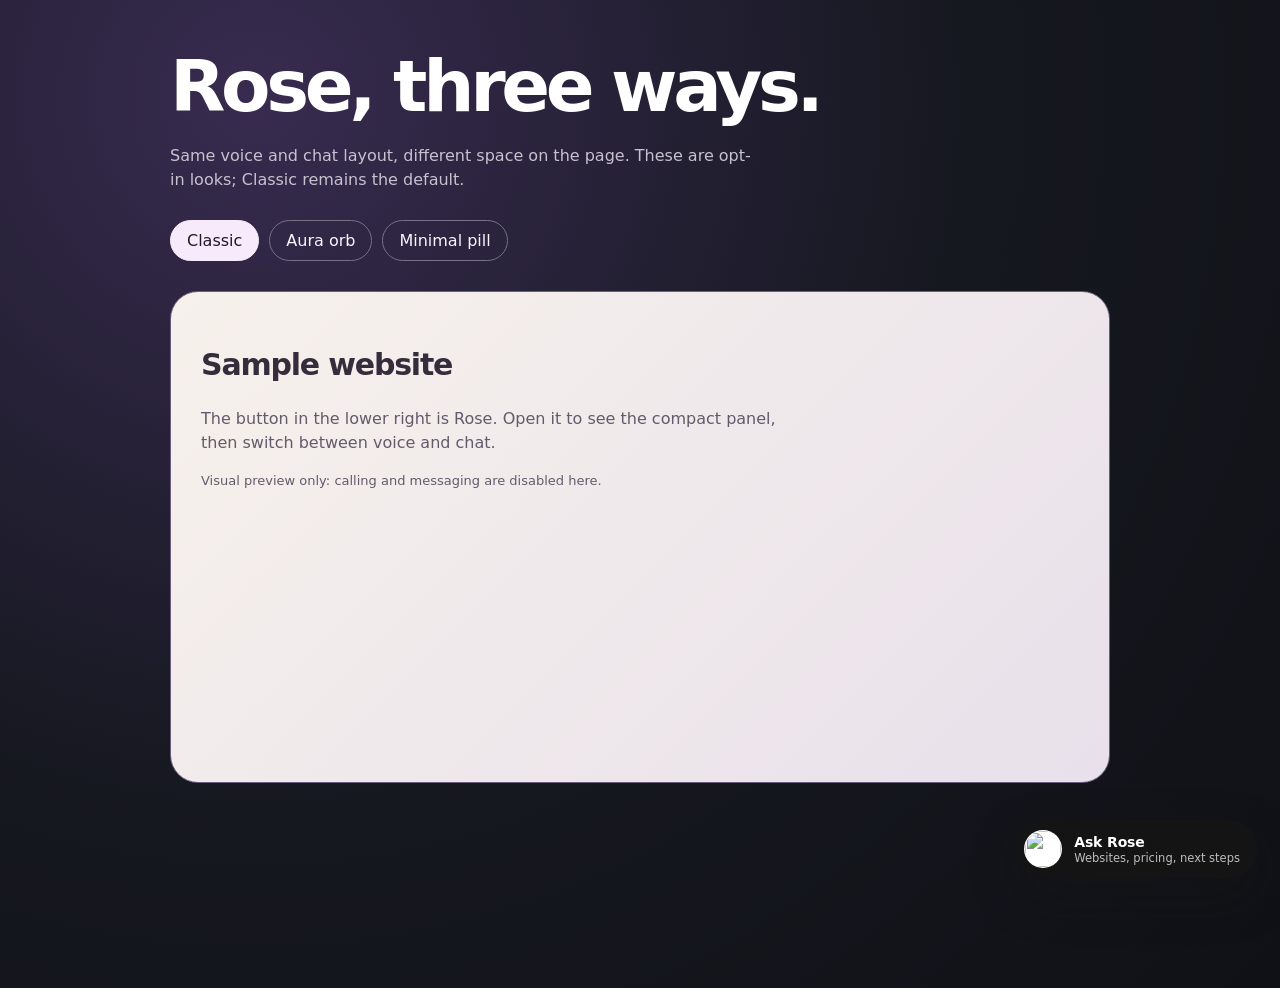
==== rose-looks-preview.html @ 30c3fc12 "Add Rose looks preview page" ====
<!doctype html>
<html lang="en">
<meta charset="utf-8">
<meta name="viewport" content="width=device-width,initial-scale=1">
<title>Rose widget looks</title>
<style>
  body{min-height:100vh;margin:0;padding:44px;background:radial-gradient(circle at 20% 10%,#382b50,#161820 52%,#101116);color:#fff;font-family:Inter,system-ui,sans-serif}
  main{max-width:940px;margin:auto}h1{font-size:clamp(36px,7vw,72px);letter-spacing:-.06em;margin:0 0 8px}p{color:#c8c1cf;line-height:1.5;max-width:590px}
  nav{display:flex;gap:10px;flex-wrap:wrap;margin-top:28px}nav a{padding:10px 16px;border:1px solid #777089;border-radius:999px;color:#f8f5ff;text-decoration:none}nav a[aria-current]{background:#f6eafb;color:#21162c;border-color:#f6eafb}
  .stage{min-height:430px;margin-top:30px;border:1px solid #6c5d7c;border-radius:28px;background:linear-gradient(135deg,#f7f1ec,#e8e0ea);color:#352d3c;padding:30px;position:relative;overflow:hidden}.stage h2{font-size:30px;letter-spacing:-.04em}.stage p{color:#645a6b}.hint{font-size:13px}
  @media(max-width:600px){body{padding:22px}.stage{min-height:470px;padding:20px}}
</style>
<main>
  <h1>Rose, three ways.</h1>
  <p>Same voice and chat layout, different space on the page. These are opt-in looks; Classic remains the default.</p>
  <nav aria-label="Choose Rose look"><a href="?look=classic" data-look="classic">Classic</a><a href="?look=aura" data-look="aura">Aura orb</a><a href="?look=pill" data-look="pill">Minimal pill</a></nav>
  <section class="stage"><h2>Sample website</h2><p>The button in the lower right is Rose. Open it to see the compact panel, then switch between voice and chat.</p><p class="hint">Visual preview only: calling and messaging are disabled here.</p></section>
</main>
<script>
  const look = ['classic','aura','pill'].includes(new URLSearchParams(location.search).get('look')) ? new URLSearchParams(location.search).get('look') : 'classic';
  document.querySelector(`[data-look="${look}"]`).setAttribute('aria-current','page');
  const widget = document.createElement('script');
  widget.src = 'wildrose-widget.js';
  widget.dataset.look = look;
  widget.dataset.title = 'Rose';
  widget.dataset.businessName = 'Sample Website';
  widget.addEventListener('load', () => {
    const start = document.querySelector('.wr-start-voice');
    const send = document.querySelector('.wr-send');
    const input = document.querySelector('.wr-input');
    if (start) { start.disabled = true; start.textContent = 'Visual preview only'; }
    if (send) send.disabled = true;
    if (input) { input.disabled = true; input.placeholder = 'Visual preview only'; }
  });
  document.body.appendChild(widget);
</script>
</html>
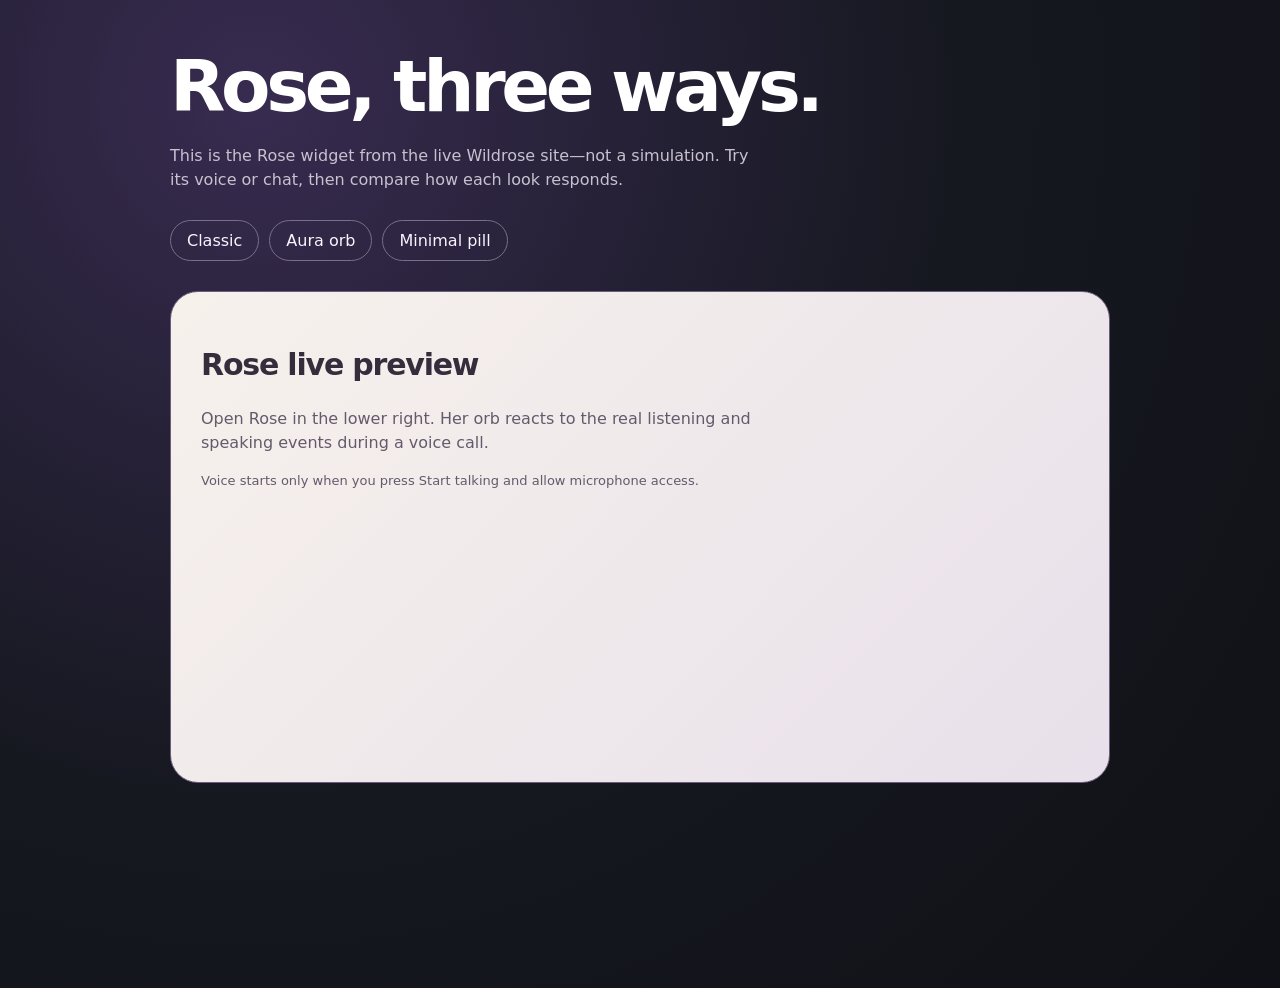
==== commit afb94984: "Use live Rose voice widget in looks preview" ====
--- a/rose-looks-preview.html
+++ b/rose-looks-preview.html
@@ -8,30 +8,37 @@
   main{max-width:940px;margin:auto}h1{font-size:clamp(36px,7vw,72px);letter-spacing:-.06em;margin:0 0 8px}p{color:#c8c1cf;line-height:1.5;max-width:590px}
   nav{display:flex;gap:10px;flex-wrap:wrap;margin-top:28px}nav a{padding:10px 16px;border:1px solid #777089;border-radius:999px;color:#f8f5ff;text-decoration:none}nav a[aria-current]{background:#f6eafb;color:#21162c;border-color:#f6eafb}
   .stage{min-height:430px;margin-top:30px;border:1px solid #6c5d7c;border-radius:28px;background:linear-gradient(135deg,#f7f1ec,#e8e0ea);color:#352d3c;padding:30px;position:relative;overflow:hidden}.stage h2{font-size:30px;letter-spacing:-.04em}.stage p{color:#645a6b}.hint{font-size:13px}
+  body[data-look="aura"] .wr-ai .wr-fab{width:62px;height:62px;border-radius:50%;background:conic-gradient(from 20deg,#ff813a,#f54168,#8a66ed,#5eb8fa,#ffb266,#ff813a);box-shadow:0 14px 38px #5b2b7c55,0 0 22px #fa729488}
+  body[data-look="aura"] .wr-ai .wr-fab .wr-dot,body[data-look="pill"] .wr-ai .wr-fab .wr-dot{display:none}
+  body[data-look="aura"] .wr-ai .wr-fab:before{inset:7px;border-radius:50%;background:radial-gradient(circle at 35% 28%,#fff1f7,#d881df 32%,#45348c 74%,#202659);mix-blend-mode:normal}
+  body[data-look="aura"] .wr-ai .wr-fab:after{inset:19px;border:0;border-radius:50%;background:radial-gradient(circle at 35% 27%,#fff,#ffc9ea 38%,#8a63c9);filter:blur(1px)}
+  body[data-look="pill"] .wr-ai .wr-fab{width:156px;height:50px;border-radius:999px;background:#201b2c;display:flex;align-items:center;padding:0 13px;gap:9px;box-shadow:0 14px 35px #16112466,0 0 18px #e8689b55}
+  body[data-look="pill"] .wr-ai .wr-fab:before{position:relative;inset:auto;display:block;flex:0 0 34px;width:34px;height:34px;border-radius:50%;background:radial-gradient(circle at 35% 30%,#fff5fb,#ff9bc8 27%,#925fce 58%,#3957b8);mix-blend-mode:normal;box-shadow:0 0 13px #f270baaa}
+  body[data-look="pill"] .wr-ai .wr-fab:after{content:"Talk to Rose";position:relative;inset:auto;display:block;border:0;color:#fff;font:750 13px Inter,system-ui,sans-serif;white-space:nowrap}
+  body[data-look="aura"] .wr-ai .wr-panel,body[data-look="pill"] .wr-ai .wr-panel{width:min(350px,calc(100vw - 24px));height:min(540px,calc(100vh - 24px))}
+  body[data-look="aura"] .wr-ai .wr-orb,body[data-look="pill"] .wr-ai .wr-orb{width:105px;height:105px;background:radial-gradient(circle at 35% 27%,#fff,#ffbfdc 22%,#ad73d8 52%,#3d56b7 79%,#ff8c54);box-shadow:0 0 0 10px #a366c321,0 20px 48px #784cbe55}
+  body[data-look="aura"] .wr-ai .wr-orb.listening,body[data-look="pill"] .wr-ai .wr-orb.listening{animation:roseListen 1.9s ease-in-out infinite}
+  body[data-look="aura"] .wr-ai .wr-orb.speaking,body[data-look="pill"] .wr-ai .wr-orb.speaking{animation:roseSpeak .85s ease-in-out infinite;box-shadow:0 0 0 16px #a366c32b,0 20px 58px #784cbe99}
+  @keyframes roseListen{50%{transform:scale(1.06);filter:saturate(1.2)}}@keyframes roseSpeak{25%{transform:scale(1.08,.94)}75%{transform:scale(.95,1.07)}}
+  @media(prefers-reduced-motion:reduce){body[data-look] .wr-ai .wr-orb.listening,body[data-look] .wr-ai .wr-orb.speaking{animation:none}}
   @media(max-width:600px){body{padding:22px}.stage{min-height:470px;padding:20px}}
 </style>
 <main>
   <h1>Rose, three ways.</h1>
-  <p>Same voice and chat layout, different space on the page. These are opt-in looks; Classic remains the default.</p>
+  <p>This is the Rose widget from the live Wildrose site—not a simulation. Try its voice or chat, then compare how each look responds.</p>
   <nav aria-label="Choose Rose look"><a href="?look=classic" data-look="classic">Classic</a><a href="?look=aura" data-look="aura">Aura orb</a><a href="?look=pill" data-look="pill">Minimal pill</a></nav>
-  <section class="stage"><h2>Sample website</h2><p>The button in the lower right is Rose. Open it to see the compact panel, then switch between voice and chat.</p><p class="hint">Visual preview only: calling and messaging are disabled here.</p></section>
+  <section class="stage"><h2>Rose live preview</h2><p>Open Rose in the lower right. Her orb reacts to the real listening and speaking events during a voice call.</p><p class="hint">Voice starts only when you press Start talking and allow microphone access.</p></section>
 </main>
 <script>
   const look = ['classic','aura','pill'].includes(new URLSearchParams(location.search).get('look')) ? new URLSearchParams(location.search).get('look') : 'classic';
+  document.body.dataset.look = look;
   document.querySelector(`[data-look="${look}"]`).setAttribute('aria-current','page');
   const widget = document.createElement('script');
-  widget.src = 'wildrose-widget.js';
-  widget.dataset.look = look;
+  widget.src = 'https://wildroseautomations.ca/wildrose-widget-sandbox.js';
+  widget.dataset.apiBase = 'https://wildrose-widget.wildeautomations.com';
   widget.dataset.title = 'Rose';
-  widget.dataset.businessName = 'Sample Website';
-  widget.addEventListener('load', () => {
-    const start = document.querySelector('.wr-start-voice');
-    const send = document.querySelector('.wr-send');
-    const input = document.querySelector('.wr-input');
-    if (start) { start.disabled = true; start.textContent = 'Visual preview only'; }
-    if (send) send.disabled = true;
-    if (input) { input.disabled = true; input.placeholder = 'Visual preview only'; }
-  });
+  widget.dataset.businessName = 'Wildrose Automations';
+  widget.dataset.logo = 'https://wildroseautomations.ca/logos/wildrose.png';
   document.body.appendChild(widget);
 </script>
 </html>
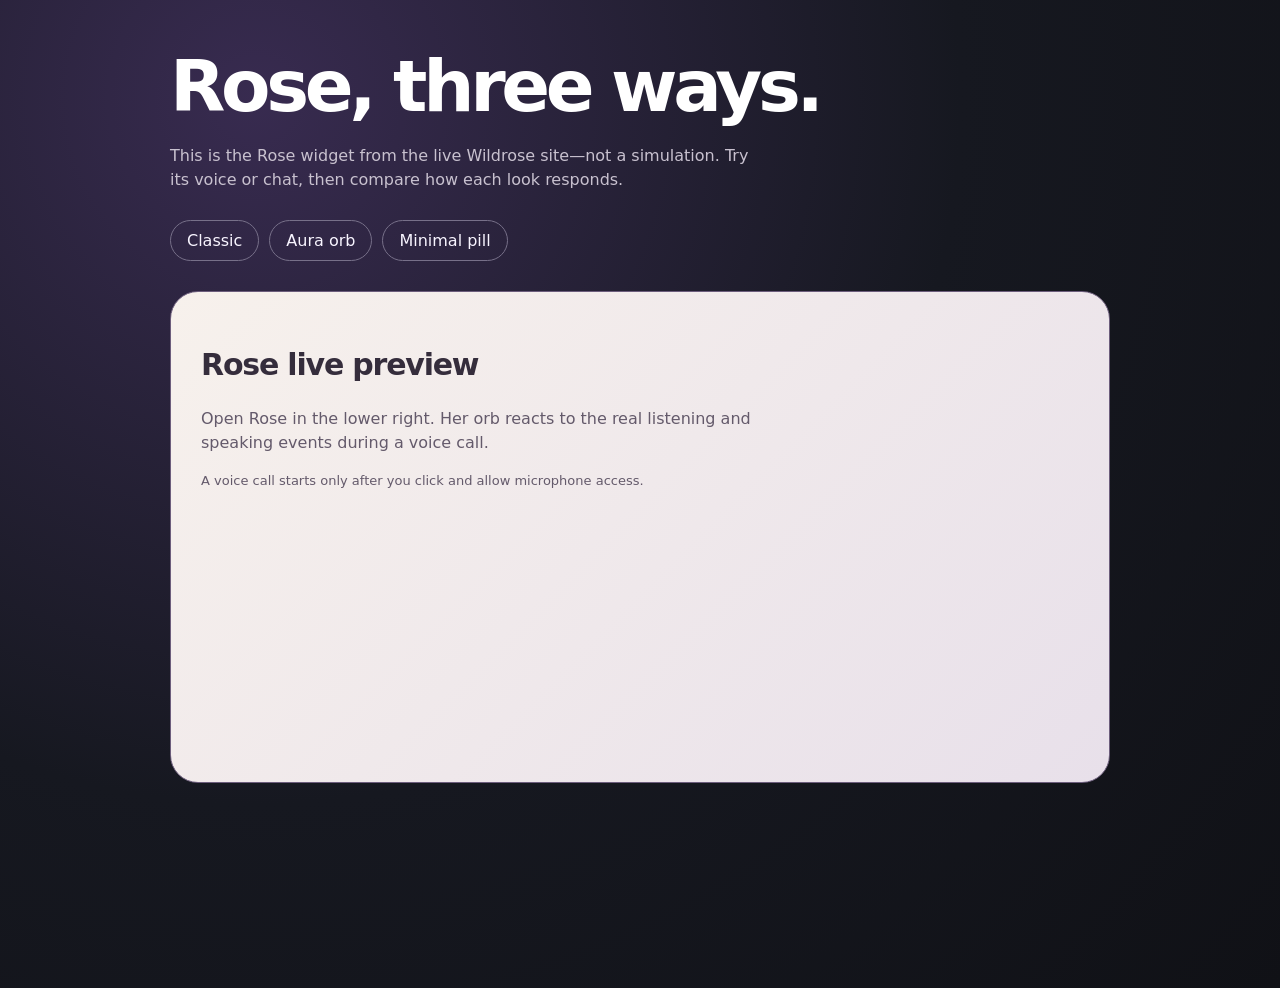
==== commit e8bb7968: "Start Rose voice directly from Aura orb" ====
--- a/rose-looks-preview.html
+++ b/rose-looks-preview.html
@@ -12,6 +12,12 @@
   body[data-look="aura"] .wr-ai .wr-fab .wr-dot,body[data-look="pill"] .wr-ai .wr-fab .wr-dot{display:none}
   body[data-look="aura"] .wr-ai .wr-fab:before{inset:7px;border-radius:50%;background:radial-gradient(circle at 35% 28%,#fff1f7,#d881df 32%,#45348c 74%,#202659);mix-blend-mode:normal}
   body[data-look="aura"] .wr-ai .wr-fab:after{inset:19px;border:0;border-radius:50%;background:radial-gradient(circle at 35% 27%,#fff,#ffc9ea 38%,#8a63c9);filter:blur(1px)}
+  body[data-look="aura"] .wr-ai .wr-panel{display:none!important}
+  body[data-look="aura"][data-aura-phase="connecting"] .wr-ai .wr-fab{animation:roseAuraConnecting 1.1s ease-in-out infinite}
+  body[data-look="aura"][data-aura-phase="listening"] .wr-ai .wr-fab{animation:roseAuraListening 1.7s ease-in-out infinite}
+  body[data-look="aura"][data-aura-phase="speaking"] .wr-ai .wr-fab{animation:roseAuraSpeaking .72s ease-in-out infinite}
+  #rose-aura-status{display:none;position:fixed;right:20px;bottom:96px;z-index:2147483000;color:#fff;font-size:13px;font-weight:750;text-shadow:0 2px 12px #141020;pointer-events:none}
+  body[data-look="aura"]:not([data-aura-phase="idle"]) #rose-aura-status{display:block}
   body[data-look="pill"] .wr-ai .wr-fab{width:156px;height:50px;border-radius:999px;background:#201b2c;display:flex;align-items:center;padding:0 13px;gap:9px;box-shadow:0 14px 35px #16112466,0 0 18px #e8689b55}
   body[data-look="pill"] .wr-ai .wr-fab:before{position:relative;inset:auto;display:block;flex:0 0 34px;width:34px;height:34px;border-radius:50%;background:radial-gradient(circle at 35% 30%,#fff5fb,#ff9bc8 27%,#925fce 58%,#3957b8);mix-blend-mode:normal;box-shadow:0 0 13px #f270baaa}
   body[data-look="pill"] .wr-ai .wr-fab:after{content:"Talk to Rose";position:relative;inset:auto;display:block;border:0;color:#fff;font:750 13px Inter,system-ui,sans-serif;white-space:nowrap}
@@ -20,18 +26,22 @@
   body[data-look="aura"] .wr-ai .wr-orb.listening,body[data-look="pill"] .wr-ai .wr-orb.listening{animation:roseListen 1.9s ease-in-out infinite}
   body[data-look="aura"] .wr-ai .wr-orb.speaking,body[data-look="pill"] .wr-ai .wr-orb.speaking{animation:roseSpeak .85s ease-in-out infinite;box-shadow:0 0 0 16px #a366c32b,0 20px 58px #784cbe99}
   @keyframes roseListen{50%{transform:scale(1.06);filter:saturate(1.2)}}@keyframes roseSpeak{25%{transform:scale(1.08,.94)}75%{transform:scale(.95,1.07)}}
-  @media(prefers-reduced-motion:reduce){body[data-look] .wr-ai .wr-orb.listening,body[data-look] .wr-ai .wr-orb.speaking{animation:none}}
+  @keyframes roseAuraConnecting{50%{filter:brightness(1.25)}}@keyframes roseAuraListening{50%{filter:saturate(1.25);box-shadow:0 14px 38px #5b2b7c77,0 0 34px #fa7294bb}}@keyframes roseAuraSpeaking{25%{filter:hue-rotate(16deg) brightness(1.2);box-shadow:0 14px 38px #5b2b7c77,0 0 38px #fa7294dd}75%{filter:hue-rotate(-12deg) brightness(1.08)}}
+  @media(prefers-reduced-motion:reduce){body[data-look] .wr-ai .wr-orb.listening,body[data-look] .wr-ai .wr-orb.speaking,body[data-look="aura"] .wr-ai .wr-fab{animation:none!important}}
   @media(max-width:600px){body{padding:22px}.stage{min-height:470px;padding:20px}}
 </style>
 <main>
   <h1>Rose, three ways.</h1>
   <p>This is the Rose widget from the live Wildrose site—not a simulation. Try its voice or chat, then compare how each look responds.</p>
   <nav aria-label="Choose Rose look"><a href="?look=classic" data-look="classic">Classic</a><a href="?look=aura" data-look="aura">Aura orb</a><a href="?look=pill" data-look="pill">Minimal pill</a></nav>
-  <section class="stage"><h2>Rose live preview</h2><p>Open Rose in the lower right. Her orb reacts to the real listening and speaking events during a voice call.</p><p class="hint">Voice starts only when you press Start talking and allow microphone access.</p></section>
+  <section class="stage"><h2>Rose live preview</h2><p id="look-instructions">Open Rose in the lower right. Her orb reacts to the real listening and speaking events during a voice call.</p><p class="hint">A voice call starts only after you click and allow microphone access.</p></section>
 </main>
+<div id="rose-aura-status" role="status" aria-live="polite"></div>
 <script>
   const look = ['classic','aura','pill'].includes(new URLSearchParams(location.search).get('look')) ? new URLSearchParams(location.search).get('look') : 'classic';
   document.body.dataset.look = look;
+  document.body.dataset.auraPhase = 'idle';
+  if (look === 'aura') document.querySelector('#look-instructions').textContent = 'Tap the orb to talk directly to Rose. Tap it again to end the call. No panel opens.';
   document.querySelector(`[data-look="${look}"]`).setAttribute('aria-current','page');
   const widget = document.createElement('script');
   widget.src = 'https://wildroseautomations.ca/wildrose-widget-sandbox.js';
@@ -39,6 +49,34 @@
   widget.dataset.title = 'Rose';
   widget.dataset.businessName = 'Wildrose Automations';
   widget.dataset.logo = 'https://wildroseautomations.ca/logos/wildrose.png';
+  if (look === 'aura') widget.addEventListener('load', () => {
+    const fab = document.querySelector('.wr-ai .wr-fab');
+    const start = document.querySelector('.wr-ai .wr-start-voice');
+    const end = document.querySelector('.wr-ai .wr-end-voice');
+    const status = document.querySelector('.wr-ai .wr-status');
+    const label = document.querySelector('#rose-aura-status');
+    if (!fab || !start || !end || !status) return;
+    const sync = () => {
+      const message = status.textContent.trim();
+      const phase = /connecting/i.test(message) ? 'connecting' : /speaking/i.test(message) ? 'speaking' : /listening/i.test(message) ? 'listening' : /thinking/i.test(message) ? 'thinking' : /unavailable|failed/i.test(message) ? 'error' : 'idle';
+      document.body.dataset.auraPhase = phase;
+      fab.setAttribute('aria-label', ['listening','speaking','thinking'].includes(phase) ? 'End Rose voice call' : 'Talk to Rose');
+      label.textContent = phase === 'idle' ? '' : message;
+    };
+    new MutationObserver(sync).observe(status, { childList: true, characterData: true, subtree: true });
+    sync();
+    fab.addEventListener('click', event => {
+      event.preventDefault();
+      event.stopImmediatePropagation();
+      const phase = document.body.dataset.auraPhase;
+      if (phase === 'connecting') return;
+      if (['listening','speaking','thinking'].includes(phase)) { end.click(); return; }
+      if (start.disabled) return;
+      document.body.dataset.auraPhase = 'connecting';
+      label.textContent = 'Connecting…';
+      start.click();
+    }, true);
+  });
   document.body.appendChild(widget);
 </script>
 </html>
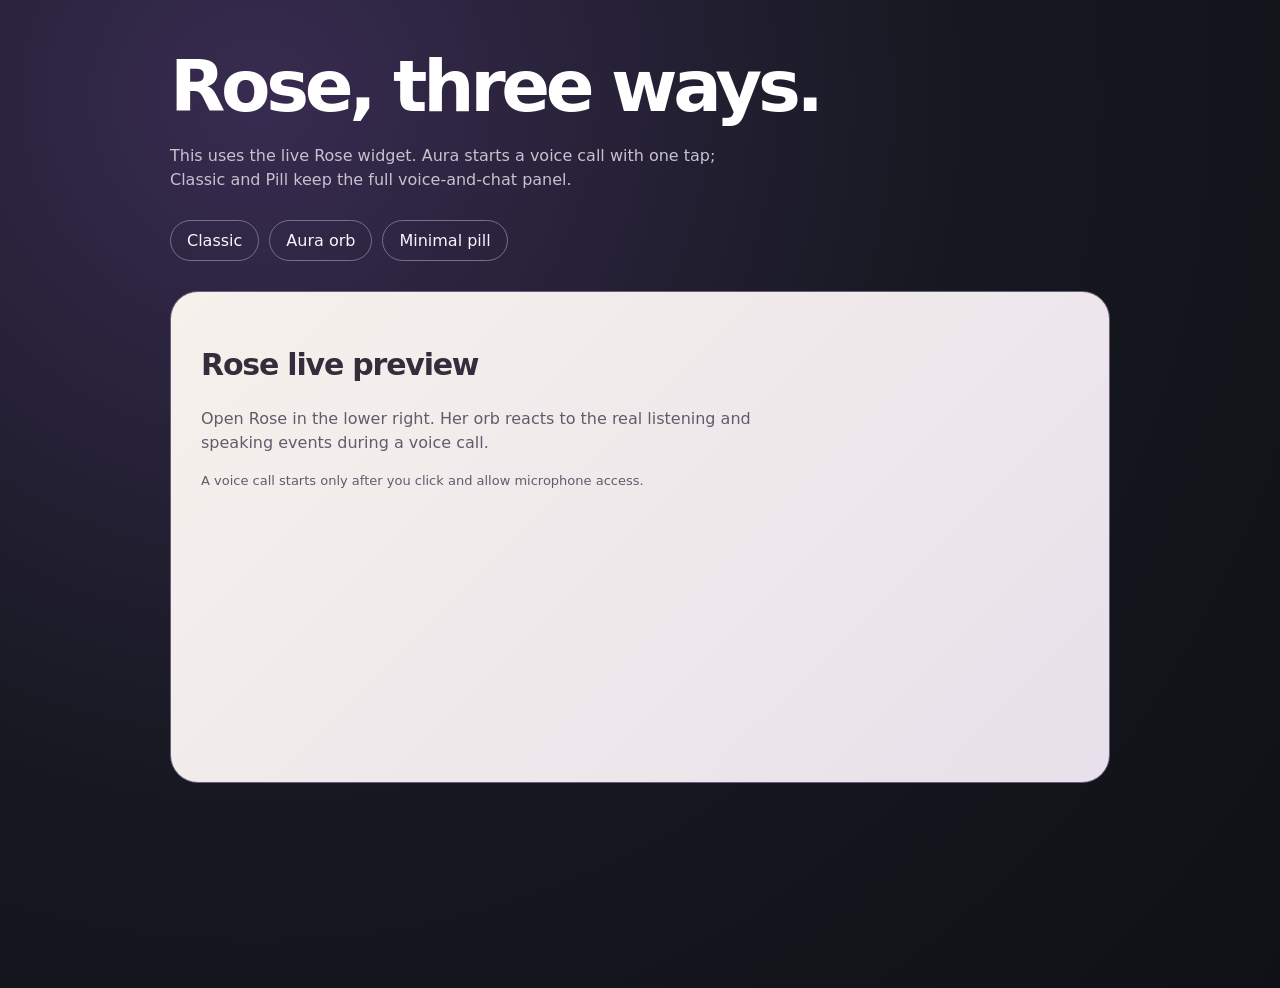
==== commit 805837b6: "Clarify Aura direct voice preview" ====
--- a/rose-looks-preview.html
+++ b/rose-looks-preview.html
@@ -32,7 +32,7 @@
 </style>
 <main>
   <h1>Rose, three ways.</h1>
-  <p>This is the Rose widget from the live Wildrose site—not a simulation. Try its voice or chat, then compare how each look responds.</p>
+  <p>This uses the live Rose widget. Aura starts a voice call with one tap; Classic and Pill keep the full voice-and-chat panel.</p>
   <nav aria-label="Choose Rose look"><a href="?look=classic" data-look="classic">Classic</a><a href="?look=aura" data-look="aura">Aura orb</a><a href="?look=pill" data-look="pill">Minimal pill</a></nav>
   <section class="stage"><h2>Rose live preview</h2><p id="look-instructions">Open Rose in the lower right. Her orb reacts to the real listening and speaking events during a voice call.</p><p class="hint">A voice call starts only after you click and allow microphone access.</p></section>
 </main>
